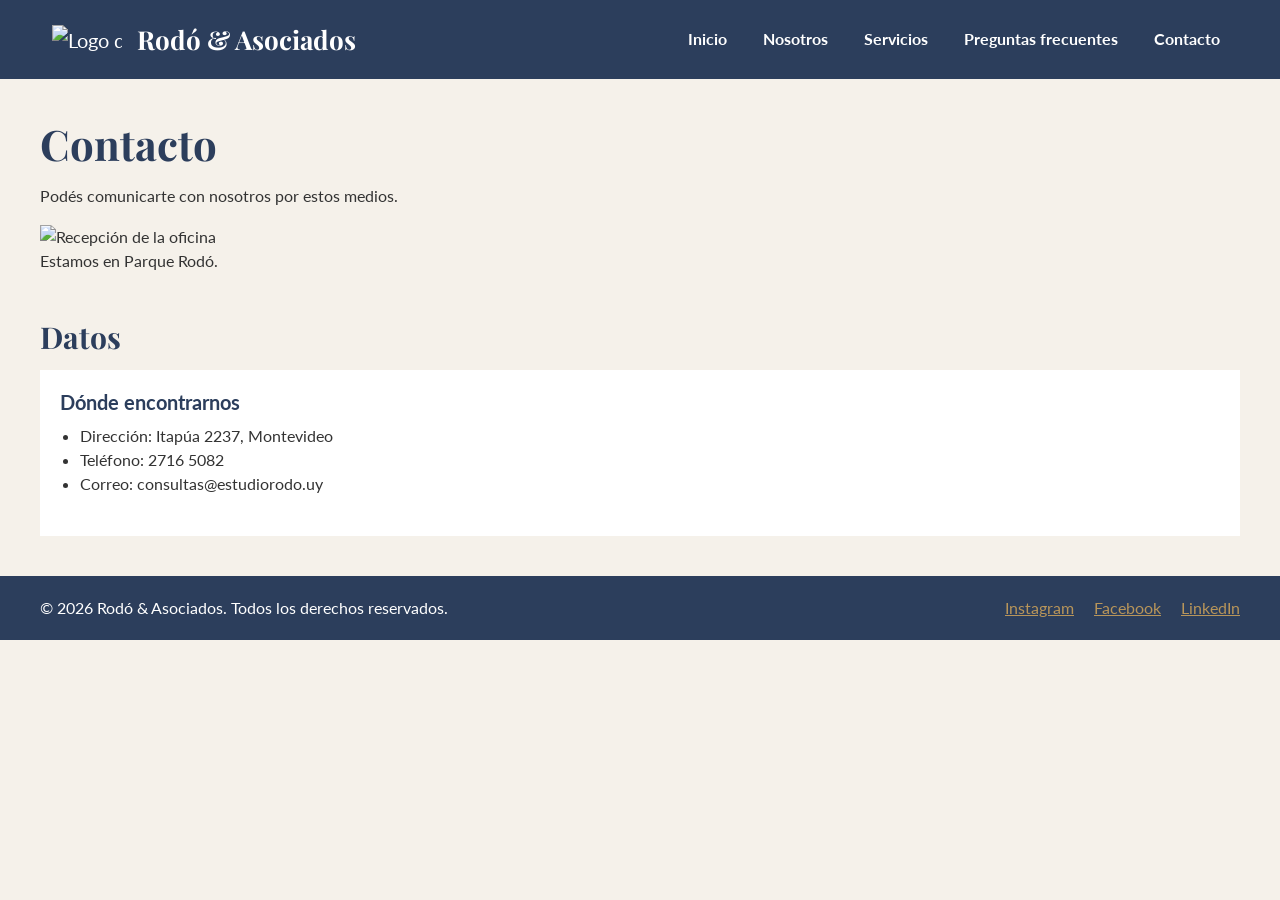
==== pages/contacto.html @ cb08d10a "feat: animaciones AOS en las paginas" ====
<!DOCTYPE html>
<html lang="es">
<head>
    <meta charset="UTF-8">
    <meta name="viewport" content="width=device-width, initial-scale=1.0">
    <title>Contacto</title>
    <link href="https://cdn.jsdelivr.net/npm/bootstrap@5.3.3/dist/css/bootstrap.min.css" rel="stylesheet">
    <link href="https://unpkg.com/aos@2.3.4/dist/aos.css" rel="stylesheet">
    <link rel="preconnect" href="https://fonts.googleapis.com">
    <link rel="preconnect" href="https://fonts.gstatic.com" crossorigin>
    <link href="https://fonts.googleapis.com/css2?family=Lato:wght@400;700&family=Playfair+Display:wght@700&display=swap" rel="stylesheet">
    <link rel="stylesheet" href="../css/style.css">
</head>
<body class="pagina">
    <header>
        <nav class="navbar navbar-expand-lg navbar-dark barra">
            <div class="container-fluid">
                <a class="navbar-brand marca-contenedor" href="../index.html">
                    <img src="../images/logo.png" alt="Logo del estudio" class="logo">
                    <span class="marca">Rodó & Asociados</span>
                </a>
                <button class="navbar-toggler" type="button" data-bs-toggle="collapse" data-bs-target="#menuPrincipal" aria-controls="menuPrincipal" aria-expanded="false" aria-label="Abrir menú">
                    <span class="navbar-toggler-icon"></span>
                </button>
                <div class="collapse navbar-collapse" id="menuPrincipal">
                    <ul class="navbar-nav ms-auto menu">
                        <li class="nav-item"><a class="nav-link menu-link" href="../index.html">Inicio</a></li>
                        <li class="nav-item"><a class="nav-link menu-link" href="sobre-mi.html">Nosotros</a></li>
                        <li class="nav-item"><a class="nav-link menu-link" href="servicios.html">Servicios</a></li>
                        <li class="nav-item"><a class="nav-link menu-link" href="proyectos.html">Preguntas frecuentes</a></li>
                        <li class="nav-item"><a class="nav-link menu-link" href="contacto.html">Contacto</a></li>
                    </ul>
                </div>
            </div>
        </nav>
    </header>

    <main class="contenido">
        <section class="seccion">
            <h1 class="titulo">Contacto</h1>
            <p class="texto">Podés comunicarte con nosotros por estos medios.</p>
            <figure>
                <img src="../images/oficina.jpg" alt="Recepción de la oficina" class="foto">
                <figcaption>Estamos en Parque Rodó.</figcaption>
            </figure>
        </section>

        <section class="seccion" data-aos="fade-up">
            <h2 class="titulo-seccion">Datos</h2>
            <article class="tarjeta">
                <h3 class="subtitulo">Dónde encontrarnos</h3>
                <ul class="lista">
                    <li>Dirección: Itapúa 2237, Montevideo</li>
                    <li>Teléfono: 2716 5082</li>
                    <li>Correo: consultas@estudiorodo.uy</li>
                </ul>
            </article>
        </section>
    </main>

    <footer class="pie">
        <p class="pie-texto">© 2026 Rodó & Asociados. Todos los derechos reservados.</p>
        <ul class="redes">
            <li><a class="redes-link" href="https://www.instagram.com/">Instagram</a></li>
            <li><a class="redes-link" href="https://www.facebook.com/">Facebook</a></li>
            <li><a class="redes-link" href="https://www.linkedin.com/">LinkedIn</a></li>
        </ul>
    </footer>
    <script src="https://cdn.jsdelivr.net/npm/bootstrap@5.3.3/dist/js/bootstrap.bundle.min.js"></script>
    <script src="https://unpkg.com/aos@2.3.4/dist/aos.js"></script>
    <script>
        AOS.init({ once: true });
    </script>
</body>
</html>
---- css/style.css ----
* {
  margin: 0;
  padding: 0;
  box-sizing: border-box;
}

@keyframes aparecer {
  from {
    opacity: 0;
    transform: translateY(20px);
  }
  to {
    opacity: 1;
    transform: translateY(0);
  }
}
.pagina {
  background-color: #f5f1ea;
  color: #333333;
  font-family: "Lato", sans-serif;
}

.contenido {
  display: flex;
  flex-direction: column;
  gap: 30px;
  padding: 20px;
}
@media (min-width: 768px) {
  .contenido {
    padding: 30px;
  }
}
@media (min-width: 1024px) {
  .contenido {
    padding: 40px;
  }
}

.seccion {
  display: flex;
  flex-direction: column;
  gap: 15px;
}

.lista {
  padding-left: 20px;
}

.foto {
  width: 100%;
  animation: aparecer 1s ease-out 0.3s both;
}

.subtitulo, .titulo-seccion, .titulo {
  margin: 0;
  color: #2c3e5c;
  font-weight: 700;
}

.titulo {
  font-family: "Playfair Display", serif;
  font-size: 34px;
  animation: aparecer 0.8s ease-out 0s both;
}
@media (min-width: 768px) {
  .titulo {
    font-size: 38px;
  }
}
@media (min-width: 1024px) {
  .titulo {
    font-size: 42px;
  }
}

.titulo-seccion {
  font-family: "Playfair Display", serif;
  font-size: 26px;
}
@media (min-width: 768px) {
  .titulo-seccion {
    font-size: 28px;
  }
}
@media (min-width: 1024px) {
  .titulo-seccion {
    font-size: 30px;
  }
}

.subtitulo {
  font-family: "Lato", sans-serif;
  font-size: 20px;
}

.texto {
  margin: 0;
  font-size: 16px;
  font-weight: 400;
}

.barra {
  padding: 15px 20px;
  background-color: #2c3e5c;
}
@media (min-width: 1024px) {
  .barra {
    padding: 15px 40px;
  }
}

.marca-contenedor {
  display: flex;
  align-items: center;
  gap: 15px;
}

.logo {
  width: 50px;
}
@media (min-width: 1024px) {
  .logo {
    width: 70px;
  }
}

.marca {
  color: #ffffff;
  font-family: "Playfair Display", serif;
  font-size: 20px;
  font-weight: 700;
}
@media (min-width: 1024px) {
  .marca {
    font-size: 26px;
  }
}

.menu {
  gap: 10px;
}
@media (min-width: 1024px) {
  .menu {
    gap: 20px;
  }
}

.barra .menu-link {
  color: #ffffff;
  font-weight: 700;
  border-bottom: 2px solid transparent;
  transition: color 0.3s, border-color 0.3s;
}
.barra .menu-link:hover {
  color: #b8955a;
  border-bottom-color: #b8955a;
}
.barra .menu-link:focus {
  color: #b8955a;
  outline: 2px solid #b8955a;
}
.barra .menu-link:active {
  color: #f5f1ea;
}

.grilla-inicio {
  display: grid;
  grid-template-columns: 1fr;
  grid-template-areas: "presentacion" "quienes" "servicios" "galeria" "elegir";
  gap: 30px;
}
@media (min-width: 1024px) {
  .grilla-inicio {
    grid-template-columns: 1fr 1fr;
    grid-template-areas: "presentacion quienes" "presentacion servicios" "galeria galeria" "elegir elegir";
    gap: 40px;
  }
}

.presentacion {
  grid-area: presentacion;
}

.quienes {
  grid-area: quienes;
}

.servicios {
  grid-area: servicios;
}

.elegir {
  grid-area: elegir;
}

.galeria {
  grid-area: galeria;
}

.grilla-servicios {
  display: grid;
  grid-template-columns: 1fr;
  grid-template-areas: "introduccion" "areas";
  gap: 30px;
}
@media (min-width: 1024px) {
  .grilla-servicios {
    grid-template-columns: 1fr 2fr;
    grid-template-areas: "introduccion areas";
    gap: 40px;
  }
}

.introduccion {
  grid-area: introduccion;
}

.areas {
  grid-area: areas;
}

.grilla-nosotros {
  display: grid;
  grid-template-columns: 1fr;
  grid-template-areas: "nosotros" "mision" "vision" "equipo";
  gap: 30px;
}
@media (min-width: 1024px) {
  .grilla-nosotros {
    grid-template-columns: 1fr 1fr;
    grid-template-areas: "nosotros mision" "nosotros vision" "equipo equipo";
    gap: 40px;
  }
}

.nosotros {
  grid-area: nosotros;
}

.mision {
  grid-area: mision;
}

.vision {
  grid-area: vision;
}

.equipo {
  grid-area: equipo;
}

.pie {
  display: flex;
  flex-direction: column;
  align-items: center;
  gap: 15px;
  padding: 20px;
  background-color: #2c3e5c;
  color: #ffffff;
}
@media (min-width: 1024px) {
  .pie {
    flex-direction: row;
    justify-content: space-between;
    padding: 20px 40px;
  }
}

.pie-texto {
  margin: 0;
}

.redes {
  display: flex;
  gap: 20px;
  margin: 0;
  padding: 0;
  list-style: none;
}

.redes-link {
  color: #b8955a;
  transition: color 0.3s;
}
.redes-link:hover {
  color: #ffffff;
}
.redes-link:focus {
  outline: 2px solid #ffffff;
}
.redes-link:active {
  color: #f5f1ea;
}

.tarjetas {
  display: grid;
  grid-template-columns: 1fr;
  gap: 20px;
}
@media (min-width: 768px) {
  .tarjetas {
    grid-template-columns: 1fr 1fr;
  }
}
@media (min-width: 1024px) {
  .tarjetas {
    grid-template-columns: 1fr 1fr 1fr;
  }
}

.tarjeta {
  display: flex;
  flex-direction: column;
  gap: 10px;
  padding: 20px;
  background-color: #ffffff;
  border-bottom: 4px solid transparent;
  transition: transform 0.3s, border-color 0.3s;
}
.tarjeta:hover {
  transform: translateY(-5px);
  border-bottom-color: #b8955a;
}

.boton {
  align-self: flex-start;
  padding: 10px 20px;
  border: 2px solid #2c3e5c;
  background-color: #2c3e5c;
  color: #ffffff;
  font-weight: 700;
  transition: background-color 0.3s, color 0.3s;
}
.boton:hover {
  background-color: #b8955a;
  border-color: #b8955a;
}
.boton:focus {
  outline: 3px solid #b8955a;
}
.boton:active {
  background-color: #f5f1ea;
  color: #2c3e5c;
}

.carrusel {
  max-width: 800px;
}
.carrusel .carousel-indicators button {
  background-color: #b8955a;
}

.leyenda {
  background-color: #2c3e5c;
  padding: 10px;
}
.leyenda p {
  margin: 0;
  color: #ffffff;
}

.ventana {
  background-color: #f5f1ea;
  border-top: 5px solid #b8955a;
}
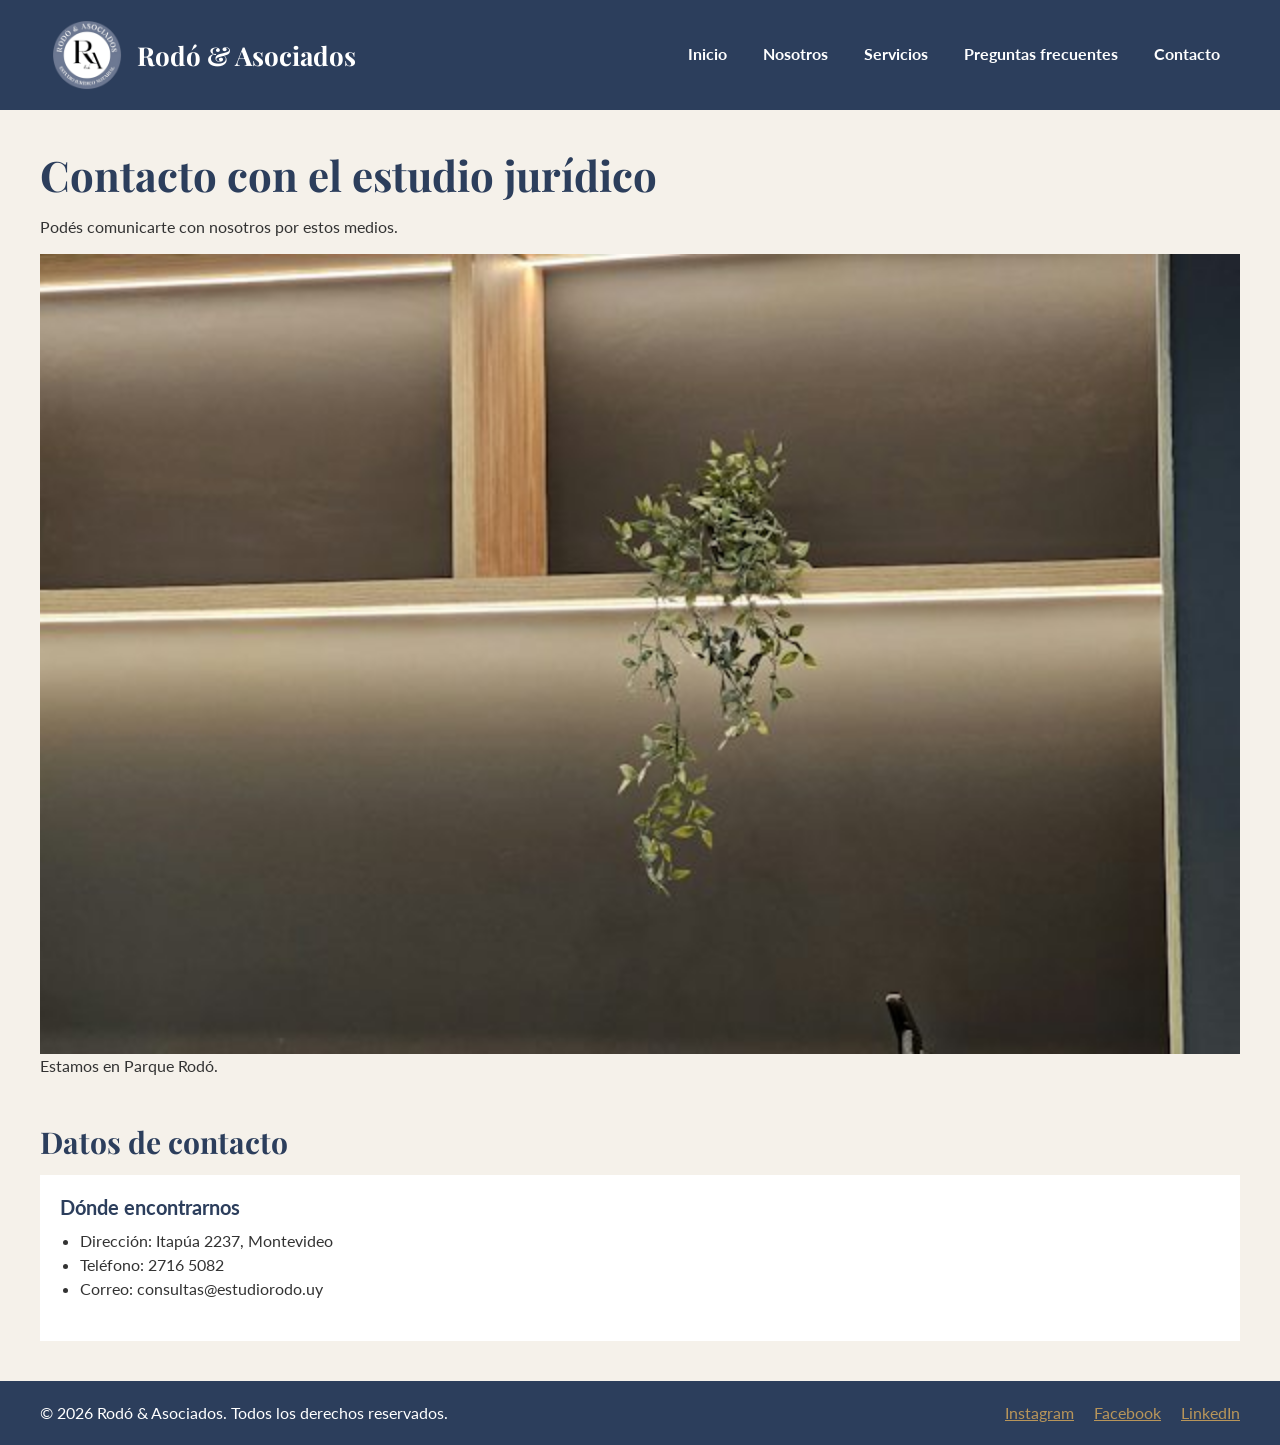
==== commit 34cebf42: "seo: meta description, keywords y alt en las paginas" ====
--- a/pages/contacto.html
+++ b/pages/contacto.html
@@ -3,7 +3,8 @@
 <head>
     <meta charset="UTF-8">
     <meta name="viewport" content="width=device-width, initial-scale=1.0">
-    <title>Contacto</title>
+    <title>Contacto: abogados en Parque Rodó, Montevideo | Rodó & Asociados</title>
+    <meta name="description" content="Contactá a Rodó & Asociados, estudio jurídico en Itapúa 2237, Parque Rodó, Montevideo. Teléfono 2716 5082 y correo consultas@estudiorodo.uy.">
     <link href="https://cdn.jsdelivr.net/npm/bootstrap@5.3.3/dist/css/bootstrap.min.css" rel="stylesheet">
     <link href="https://unpkg.com/aos@2.3.4/dist/aos.css" rel="stylesheet">
     <link rel="preconnect" href="https://fonts.googleapis.com">
@@ -16,7 +17,7 @@
         <nav class="navbar navbar-expand-lg navbar-dark barra">
             <div class="container-fluid">
                 <a class="navbar-brand marca-contenedor" href="../index.html">
-                    <img src="../images/logo.png" alt="Logo del estudio" class="logo">
+                    <img src="../images/logo-rodo-asociados.png" alt="Logo de Rodó & Asociados" class="logo">
                     <span class="marca">Rodó & Asociados</span>
                 </a>
                 <button class="navbar-toggler" type="button" data-bs-toggle="collapse" data-bs-target="#menuPrincipal" aria-controls="menuPrincipal" aria-expanded="false" aria-label="Abrir menú">
@@ -37,16 +38,16 @@
 
     <main class="contenido">
         <section class="seccion">
-            <h1 class="titulo">Contacto</h1>
+            <h1 class="titulo">Contacto con el estudio jurídico</h1>
             <p class="texto">Podés comunicarte con nosotros por estos medios.</p>
             <figure>
-                <img src="../images/oficina.jpg" alt="Recepción de la oficina" class="foto">
+                <img src="../images/recepcion-oficina-estudio.jpg" alt="Recepción de la oficina del estudio jurídico" class="foto">
                 <figcaption>Estamos en Parque Rodó.</figcaption>
             </figure>
         </section>
 
         <section class="seccion" data-aos="fade-up">
-            <h2 class="titulo-seccion">Datos</h2>
+            <h2 class="titulo-seccion">Datos de contacto</h2>
             <article class="tarjeta">
                 <h3 class="subtitulo">Dónde encontrarnos</h3>
                 <ul class="lista">
